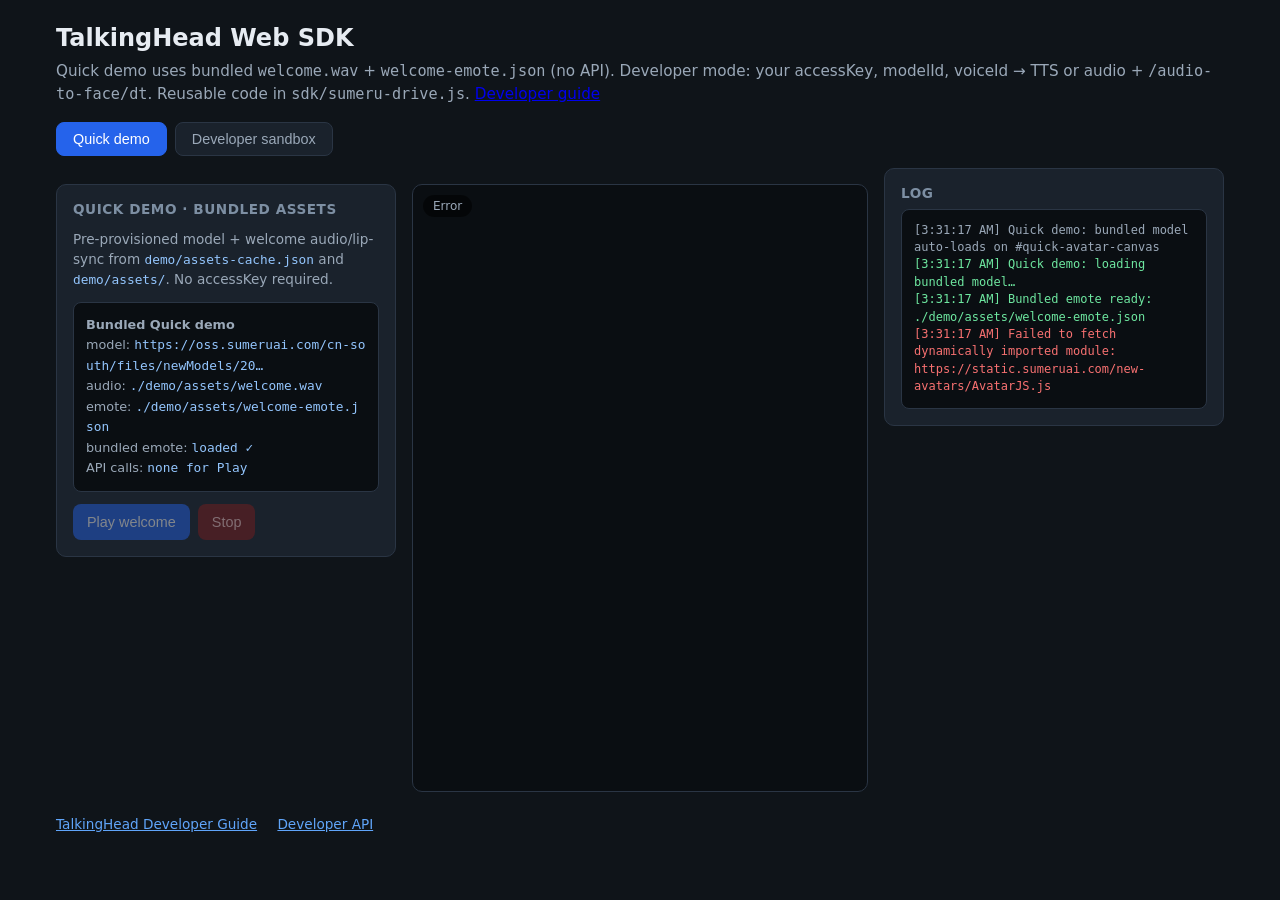
==== index.html @ 6d48dd6c "更新SDK" ====
<!DOCTYPE html>
<html lang="en">
  <head>
    <meta charset="UTF-8" />
    <meta name="viewport" content="width=device-width, initial-scale=1.0" />
    <title>TalkingHead Web SDK — Demo</title>
    <link rel="stylesheet" href="./demo/demo.css" />
  </head>
  <body>
    <div class="page is-quick" id="page-root">
      <header class="page__header">
        <h1>TalkingHead Web SDK</h1>
        <p>
          Quick demo uses bundled <code>welcome.wav</code> +
          <code>welcome-emote.json</code> (no API). Developer mode: your
          accessKey, modelId, voiceId → TTS or audio +
          <code>/audio-to-face/dt</code>. Reusable code in
          <code>sdk/sumeru-drive.js</code>.
          <a href="./docs/TalkingHead-Developer-Guide.md">Developer guide</a>
        </p>
      </header>

      <div class="mode-tabs" role="tablist">
        <button
          type="button"
          class="mode-tab is-active"
          id="mode-quick"
          data-mode="quick"
        >
          Quick demo
        </button>
        <button
          type="button"
          class="mode-tab"
          id="mode-developer"
          data-mode="developer"
        >
          Developer sandbox
        </button>
      </div>

      <div class="workspace">
        <div class="workspace__body">
      <!-- Developer sandbox (forms only) -->
      <section
        class="panel mode-panel is-hidden"
        id="panel-developer"
        data-mode="developer"
        autocomplete="off"
      >
        <h2>1 · API &amp; avatar</h2>
        <div class="form-grid">
          <div class="field" style="grid-column: 1 / -1">
            <label for="api-env">API origin</label>
            <input
              id="api-env"
              type="text"
              inputmode="url"
              autocomplete="off"
              autocapitalize="off"
              spellcheck="false"
              placeholder="https://api.sumeruai.us"
            />
            <p class="field-hint">
              Site origin only (no <code>/v1</code>) · e.g.
              <code>https://api.sumeruai.us</code>
            </p>
          </div>
          <div class="field">
            <label for="access-key">accessKey</label>
            <input
              id="access-key"
              type="text"
              autocomplete="off"
              autocapitalize="off"
              spellcheck="false"
              name="sumeru-dev-access-key"
              placeholder="YOUR_ACCESS_KEY"
            />
            <p class="field-hint">Developer console · used with secretKey</p>
          </div>
          <div class="field">
            <label for="secret-key">secretKey</label>
            <input
              id="secret-key"
              type="password"
              autocomplete="new-password"
              autocapitalize="off"
              spellcheck="false"
              name="sumeru-dev-secret-key"
              placeholder="YOUR_SECRET_KEY"
            />
            <p class="field-hint">Developer console · do not commit</p>
          </div>
          <div class="field">
            <label for="access-token">accessToken</label>
            <input
              id="access-token"
              type="text"
              autocomplete="off"
              autocapitalize="off"
              spellcheck="false"
              name="sumeru-dev-access-token"
              placeholder="Optional — filled after Get accessToken"
            />
            <p class="field-hint">
              <code>POST /v1/access/auth</code> → <code>data.accessToken</code>
            </p>
          </div>
          <div class="field">
            <label for="model-id">modelId</label>
            <input
              id="model-id"
              type="text"
              autocomplete="off"
              autocapitalize="off"
              spellcheck="false"
              name="sumeru-dev-model-id"
              placeholder="e.g. 22086744553208107008"
            />
            <p class="field-hint">
              Required for <code>/audio-to-face/dt</code> · from Studio or
              <code>GET /v1/avatars/models/{modelId}</code>
            </p>
          </div>
          <div class="field">
            <label for="voice-id">voiceId</label>
            <input
              id="voice-id"
              type="text"
              autocomplete="off"
              autocapitalize="off"
              spellcheck="false"
              name="sumeru-dev-voice-id"
              placeholder="e.g. 1463380813701120"
            />
            <p class="field-hint">
              Clone voice for TTS · <code>POST /v1/tts</code> with
              <code>voiceId</code>
            </p>
          </div>
          <div class="field" style="grid-column: 1 / -1">
            <label for="model-url">downloadLink (AvatarJS modelUrl)</label>
            <textarea
              id="model-url"
              rows="2"
              autocomplete="off"
              autocapitalize="off"
              spellcheck="false"
              name="sumeru-dev-model-url"
              placeholder="https://oss.sumeruai.com/.../newModels/.../dt/..."
            ></textarea>
            <p class="field-hint">
              <code>GET /v1/avatars/models/{modelId}</code> →
              <code>downloadLink</code> · or paste from Mugen3D Studio
            </p>
          </div>
        </div>
        <div class="btn-row">
          <button type="button" class="btn btn-secondary" id="btn-auth">
            Get accessToken
          </button>
          <button type="button" class="btn btn-primary" id="btn-load-model">
            Load model
          </button>
        </div>

        <h2 style="margin-top: 20px">2 · Drive lip-sync</h2>
        <p class="panel-desc">
          Same helpers as <code>sdk/sumeru-drive.js</code> — copy into your app.
        </p>
        <div class="form-grid">
          <div class="field" style="grid-column: 1 / -1">
            <label for="drive-text">Script (text → TTS → /dt)</label>
            <textarea
              id="drive-text"
              rows="4"
              autocomplete="off"
              autocapitalize="off"
              spellcheck="false"
              name="sumeru-dev-drive-text"
              placeholder="Enter text for TTS, then lip-sync and play"
            ></textarea>
          </div>
        </div>
        <div class="btn-row">
          <button
            type="button"
            class="btn btn-primary"
            id="btn-drive-text"
            disabled
          >
            Text → TTS + /dt + Play
          </button>
        </div>
        <label class="file-input">
          Audio file (audio → /dt)
          <input id="audio-file" type="file" accept="audio/*,.wav" />
        </label>
        <p class="field-hint" id="audio-file-hint">
          Select WAV/audio, then click <strong>Audio → /dt + Play</strong>.
        </p>
        <div class="btn-row">
          <button
            type="button"
            class="btn btn-secondary"
            id="btn-drive-audio"
            disabled
          >
            Audio → /dt + Play
          </button>
          <button type="button" class="btn btn-danger" id="btn-dev-stop" disabled>
            Stop
          </button>
        </div>
        <p class="controls-note">
          Load model first. Badge (<code>Loading…</code> / <code>Ready</code> /
          <code>Playing %</code>) syncs with the Log panel.
        </p>
      </section>

      <div class="demo-main" id="demo-main">
        <section
          class="panel quick-panel mode-panel"
          id="panel-quick"
          data-mode="quick"
        >
          <h2>Quick demo · bundled assets</h2>
          <p class="panel-desc">
            Pre-provisioned model + welcome audio/lip-sync from
            <code>demo/assets-cache.json</code> and <code>demo/assets/</code>.
            No accessKey required.
          </p>
          <div class="cache-panel" id="quick-status"></div>
          <div class="btn-row">
            <button type="button" class="btn btn-primary" id="btn-quick-play" disabled>
              Play welcome
            </button>
            <button
              type="button"
              class="btn btn-danger"
              id="btn-quick-stop"
              disabled
            >
              Stop
            </button>
          </div>
        </section>

        <section class="stage-wrap" id="quick-stage-wrap">
          <span class="stage-badge" id="quick-stage-badge">Loading…</span>
          <canvas id="quick-avatar-canvas"></canvas>
        </section>

        <section class="stage-wrap is-empty" id="dev-stage-wrap">
          <span class="stage-badge" id="dev-stage-badge" hidden>Idle</span>
        </section>
      </div>
        </div>

        <aside class="panel log-panel" aria-label="Activity log">
          <h2>Log</h2>
          <div class="log" id="log"></div>
        </aside>
      </div>

      <footer class="footer-links">
        <a href="./docs/TalkingHead-Developer-Guide.md"
          >TalkingHead Developer Guide</a
        >
        <a
          href="https://api.sumeruai.us"
          target="_blank"
          rel="noopener noreferrer"
          >Developer API</a
        >
      </footer>
    </div>

    <script type="module" src="./demo/demo.js"></script>
  </body>
</html>
---- demo/demo.css ----
*,
*::before,
*::after {
  box-sizing: border-box;
}

body {
  margin: 0;
  font-family: system-ui, -apple-system, "Segoe UI", Roboto, sans-serif;
  background: #0f1419;
  color: #e7ecf2;
  min-height: 100vh;
}

.page {
  max-width: 1200px;
  margin: 0 auto;
  padding: 24px 16px 48px;
}

.page__header h1 {
  margin: 0 0 8px;
  font-size: 1.5rem;
  font-weight: 600;
}

.page__header p {
  margin: 0;
  color: #9aa8b8;
  font-size: 0.95rem;
  line-height: 1.5;
}

.panel {
  margin-top: 20px;
  padding: 16px;
  background: #1a222c;
  border: 1px solid #2a3544;
  border-radius: 10px;
}

.panel h2 {
  margin: 0 0 12px;
  font-size: 0.85rem;
  font-weight: 600;
  text-transform: uppercase;
  letter-spacing: 0.04em;
  color: #7d8fa3;
}

.form-grid {
  display: grid;
  gap: 12px;
}

@media (min-width: 720px) {
  .form-grid {
    grid-template-columns: 1fr 1fr;
  }
}

.field label {
  display: block;
  margin-bottom: 4px;
  font-size: 0.8rem;
  color: #9aa8b8;
}

.field-hint {
  margin: 4px 0 0;
  font-size: 0.72rem;
  line-height: 1.45;
  color: #6b7c8f;
}

.field-hint code {
  color: #7dd3fc;
  font-size: 0.7rem;
}

.btn-row {
  margin-top: 12px;
  display: flex;
  gap: 8px;
  flex-wrap: wrap;
}

.controls-note {
  margin: 0;
  font-size: 0.8rem;
  color: #7d8fa3;
  line-height: 1.4;
}

.mode-tabs {
  display: flex;
  gap: 8px;
  margin-top: 16px;
}

.mode-tab {
  padding: 8px 16px;
  border: 1px solid #2a3544;
  border-radius: 8px;
  background: #1a222c;
  color: #9aa8b8;
  font-size: 0.9rem;
  cursor: pointer;
}

.mode-tab.is-active {
  background: #2563eb;
  border-color: #2563eb;
  color: #fff;
}

.mode-panel.is-hidden {
  display: none;
}

.panel-desc {
  margin: 0 0 12px;
  font-size: 0.85rem;
  color: #9aa8b8;
  line-height: 1.5;
}

.panel-desc code {
  color: #93c5fd;
  font-size: 0.8rem;
}

.field input,
.field textarea,
.field select {
  width: 100%;
  padding: 8px 10px;
  border: 1px solid #2a3544;
  border-radius: 6px;
  background: #0f1419;
  color: #e7ecf2;
  font-size: 0.9rem;
}

.field textarea {
  min-height: 56px;
  resize: vertical;
  font-family: ui-monospace, monospace;
  font-size: 0.75rem;
}

.layout {
  display: grid;
  gap: 16px;
  margin-top: 16px;
}

.demo-main {
  display: grid;
  gap: 16px;
  margin-top: 16px;
  align-items: start;
}

.workspace {
  display: grid;
  gap: 16px;
  margin-top: 12px;
  align-items: start;
}

.workspace__body {
  min-width: 0;
}

.log-panel {
  margin-top: 0;
}

.log-panel h2 {
  margin-bottom: 8px;
}

.log-panel .log {
  margin-top: 0;
  min-height: 120px;
  max-height: min(280px, 40vh);
}

@media (min-width: 900px) {
  .workspace {
    grid-template-columns: minmax(0, 1fr) minmax(280px, 340px);
  }

  .log-panel {
    position: sticky;
    top: 12px;
    max-height: calc(100vh - 24px);
    display: flex;
    flex-direction: column;
  }

  .log-panel .log {
    flex: 1;
    min-height: 200px;
    max-height: calc(100vh - 88px);
  }
}

@media (max-width: 899px) {
  .workspace {
    grid-template-columns: 1fr;
  }

  .log-panel {
    order: -1;
  }
}

/* Quick: bundled assets (left) · avatar (right) */
.page.is-quick .demo-main {
  grid-template-columns: minmax(260px, 340px) minmax(280px, 1fr);
}

.page.is-quick .quick-panel {
  margin-top: 0;
}

.page.is-quick .stage-wrap {
  justify-self: end;
  width: min(var(--stage-width), 100%);
  max-height: min(var(--stage-height), calc(100vh - 220px));
}

/* Developer: avatar (left) · form (right) */
.page.is-developer .demo-main {
  grid-template-columns: minmax(280px, 1fr) minmax(260px, 320px);
}

.page.is-developer .stage-wrap {
  width: min(var(--stage-width), 100%);
  max-height: min(var(--stage-height), calc(100vh - 280px));
}

.page.is-developer .quick-panel {
  display: none !important;
}

@media (max-width: 799px) {
  .page.is-quick .demo-main,
  .page.is-developer .demo-main {
    grid-template-columns: 1fr;
  }

  .stage-wrap {
    width: min(var(--stage-width), 100%);
    max-height: min(var(--stage-height), 72vh);
    margin-inline: auto;
  }
}

@media (min-width: 800px) and (max-width: 1199px) {
  .stage-wrap {
    width: min(var(--stage-width), 100%);
  }
}

@media (min-width: 800px) {
  .layout {
    grid-template-columns: 1fr 320px;
  }
}

.page.is-quick #dev-stage-wrap {
  display: none !important;
}

.page.is-developer #quick-stage-wrap {
  display: none !important;
}

.page.is-developer #dev-stage-wrap.is-empty {
  display: none;
}

#dev-stage-wrap.is-empty .stage-badge {
  display: none;
}

.stage-wrap {
  --stage-width: 600px;
  --stage-height: 800px;
  position: relative;
  width: min(var(--stage-width), 100%);
  max-width: var(--stage-width);
  aspect-ratio: 600 / 800;
  height: auto;
  max-height: min(var(--stage-height), calc(100vh - 12rem));
  background: #0a0e12;
  border-radius: 10px;
  overflow: hidden;
  border: 1px solid #2a3544;
  min-width: 0;
  margin-inline: auto;
}

.stage-wrap canvas {
  display: block;
  width: 100%;
  height: 100%;
  object-fit: contain;
}

.stage-badge {
  position: absolute;
  top: 10px;
  left: 10px;
  padding: 4px 10px;
  border-radius: 999px;
  font-size: 0.75rem;
  background: rgba(0, 0, 0, 0.55);
  color: #9aa8b8;
}

.stage-badge.is-ready {
  color: #6ee7a0;
}

.controls {
  display: flex;
  flex-direction: column;
  gap: 10px;
}

.btn {
  padding: 10px 14px;
  border: none;
  border-radius: 8px;
  font-size: 0.9rem;
  font-weight: 500;
  cursor: pointer;
  transition: opacity 0.15s;
}

.btn:disabled {
  opacity: 0.45;
  cursor: not-allowed;
}

.btn-primary {
  background: #2563eb;
  color: #fff;
}

.btn-secondary {
  background: #2a3544;
  color: #e7ecf2;
}

.btn-danger {
  background: #7f1d1d;
  color: #fecaca;
}

.file-input {
  font-size: 0.85rem;
  color: #9aa8b8;
}

.log {
  padding: 12px;
  overflow: auto;
  background: #0a0e12;
  border: 1px solid #2a3544;
  border-radius: 8px;
  font-family: ui-monospace, monospace;
  font-size: 0.75rem;
  line-height: 1.45;
  white-space: pre-wrap;
  color: #9aa8b8;
}

.log .ok {
  color: #6ee7a0;
}

.log .err {
  color: #f87171;
}

.footer-links {
  margin-top: 24px;
  font-size: 0.85rem;
}

.cache-panel {
  margin-top: 12px;
  padding: 12px;
  background: #0a0e12;
  border: 1px solid #2a3544;
  border-radius: 8px;
  font-size: 0.8rem;
  line-height: 1.6;
  color: #9aa8b8;
}

.cache-panel code {
  color: #93c5fd;
  word-break: break-all;
}

.footer-links a {
  color: #60a5fa;
  margin-right: 16px;
}
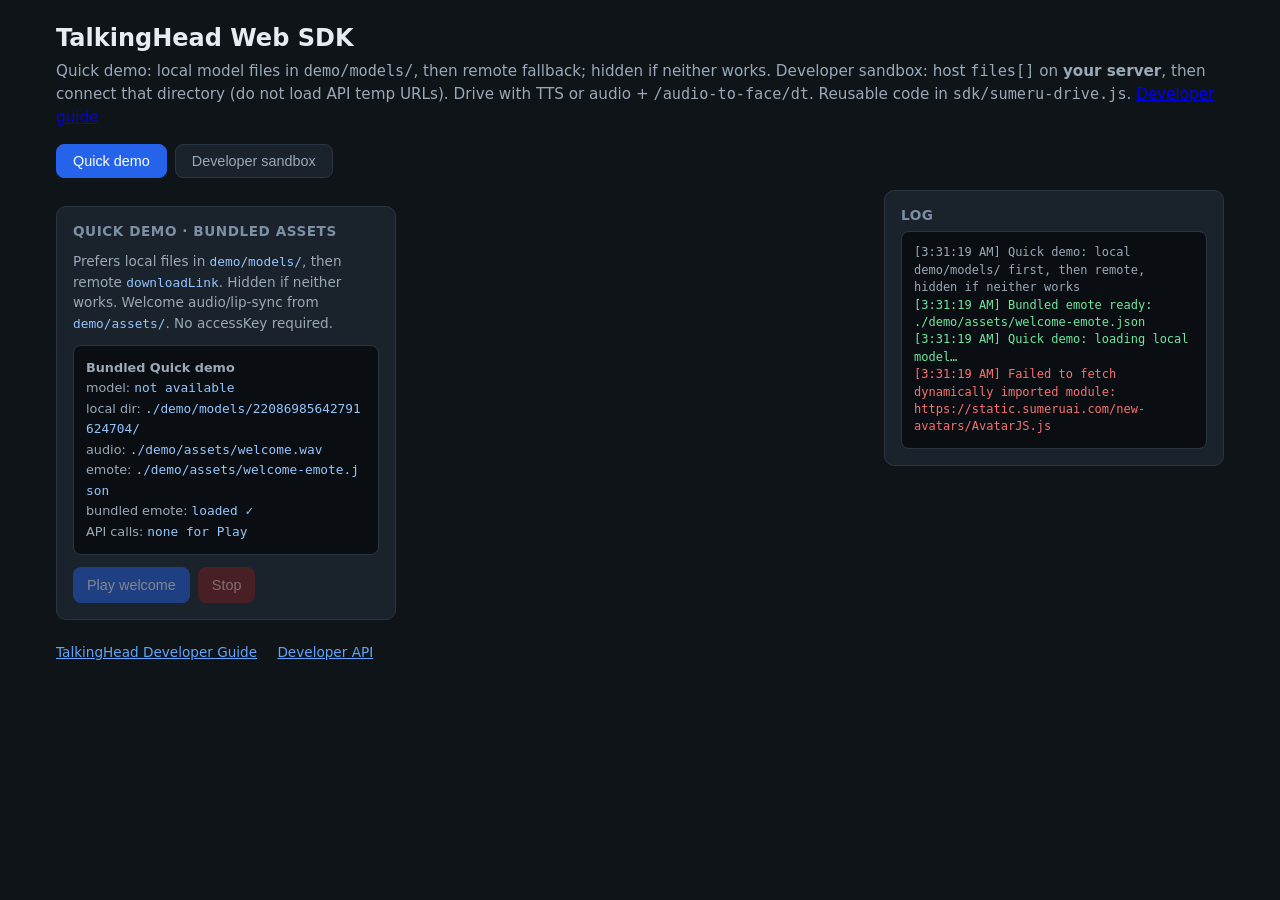
==== commit 83458013: "更新示例" ====
--- a/index.html
+++ b/index.html
@@ -11,9 +11,10 @@
       <header class="page__header">
         <h1>TalkingHead Web SDK</h1>
         <p>
-          Quick demo uses bundled <code>welcome.wav</code> +
-          <code>welcome-emote.json</code> (no API). Developer mode: your
-          accessKey, modelId, voiceId → TTS or audio +
+          Quick demo: local model files in <code>demo/models/</code>, then remote
+          fallback; hidden if neither works. Developer sandbox: host
+          <code>files[]</code> on <strong>your server</strong>, then connect that
+          directory (do not load API temp URLs). Drive with TTS or audio +
           <code>/audio-to-face/dt</code>. Reusable code in
           <code>sdk/sumeru-drive.js</code>.
           <a href="./docs/TalkingHead-Developer-Guide.md">Developer guide</a>
@@ -59,11 +60,12 @@
               autocomplete="off"
               autocapitalize="off"
               spellcheck="false"
-              placeholder="https://api.sumeruai.us"
-            />
-            <p class="field-hint">
-              Site origin only (no <code>/v1</code>) · e.g.
-              <code>https://api.sumeruai.us</code>
+              placeholder="https://overseas.sumeruai.com"
+            />
+            <p class="field-hint">
+              Gateway origin only (no <code>/v1</code>). Token:
+              <code>POST /v1/access/auth</code> on
+              <code>https://overseas.sumeruai.com</code>
             </p>
           </div>
           <div class="field">
@@ -120,7 +122,8 @@
             />
             <p class="field-hint">
               Required for <code>/audio-to-face/dt</code> · from Studio or
-              <code>GET /v1/avatars/models/{modelId}</code>
+              <code>GET /v1/avatars/models/{modelId}</code>. Poll that GET to
+              download <code>files[]</code> onto your server.
             </p>
           </div>
           <div class="field">
@@ -140,7 +143,7 @@
             </p>
           </div>
           <div class="field" style="grid-column: 1 / -1">
-            <label for="model-url">downloadLink (AvatarJS modelUrl)</label>
+            <label for="model-url">Model directory (your server)</label>
             <textarea
               id="model-url"
               rows="2"
@@ -148,17 +151,36 @@
               autocapitalize="off"
               spellcheck="false"
               name="sumeru-dev-model-url"
-              placeholder="https://oss.sumeruai.com/.../newModels/.../dt/..."
+              placeholder="https://cdn.your-company.com/talkinghead/mdl_xxx/"
             ></textarea>
             <p class="field-hint">
+              Directory <strong>you</strong> host after downloading
               <code>GET /v1/avatars/models/{modelId}</code> →
-              <code>downloadLink</code> · or paste from Mugen3D Studio
-            </p>
-          </div>
-        </div>
+              <code>files[]</code>. All files must share <strong>the same
+              directory</strong> (AvatarJS loads <code>{modelUrl}{name}</code>;
+              keep original <code>name</code>). Same-origin relative path works
+              too, e.g. <code>./my-model/</code>. Do not paste API
+              <code>downloadLink</code> or <code>files[].url</code> (24h temp).
+              This is <code>createAvatar({ modelUrl })</code>.
+            </p>
+          </div>
+        </div>
+        <label class="file-input">
+          Model files (optional — list names only)
+          <input id="model-files" type="file" multiple />
+        </label>
+        <p class="field-hint" id="model-files-hint">
+          After you download <code>files[]</code>, put them on
+          <strong>your server</strong> (same folder, original names), then paste
+          that directory URL above. Selecting files here does not load the
+          avatar.
+        </p>
         <div class="btn-row">
           <button type="button" class="btn btn-secondary" id="btn-auth">
             Get accessToken
+          </button>
+          <button type="button" class="btn btn-secondary" id="btn-list-files">
+            List API files
           </button>
           <button type="button" class="btn btn-primary" id="btn-load-model">
             Load model
@@ -227,9 +249,10 @@
         >
           <h2>Quick demo · bundled assets</h2>
           <p class="panel-desc">
-            Pre-provisioned model + welcome audio/lip-sync from
-            <code>demo/assets-cache.json</code> and <code>demo/assets/</code>.
-            No accessKey required.
+            Prefers local files in <code>demo/models/</code>, then remote
+            <code>downloadLink</code>. Hidden if neither works. Welcome
+            audio/lip-sync from <code>demo/assets/</code>. No accessKey
+            required.
           </p>
           <div class="cache-panel" id="quick-status"></div>
           <div class="btn-row">
--- a/demo/demo.css
+++ b/demo/demo.css
@@ -279,7 +279,8 @@
   display: none !important;
 }
 
-.page.is-developer #dev-stage-wrap.is-empty {
+.page.is-developer #dev-stage-wrap.is-empty,
+.page.is-quick #quick-stage-wrap.is-empty {
   display: none;
 }
 
@@ -365,6 +366,7 @@
 .file-input {
   font-size: 0.85rem;
   color: #9aa8b8;
+  cursor: pointer;
 }
 
 .log {
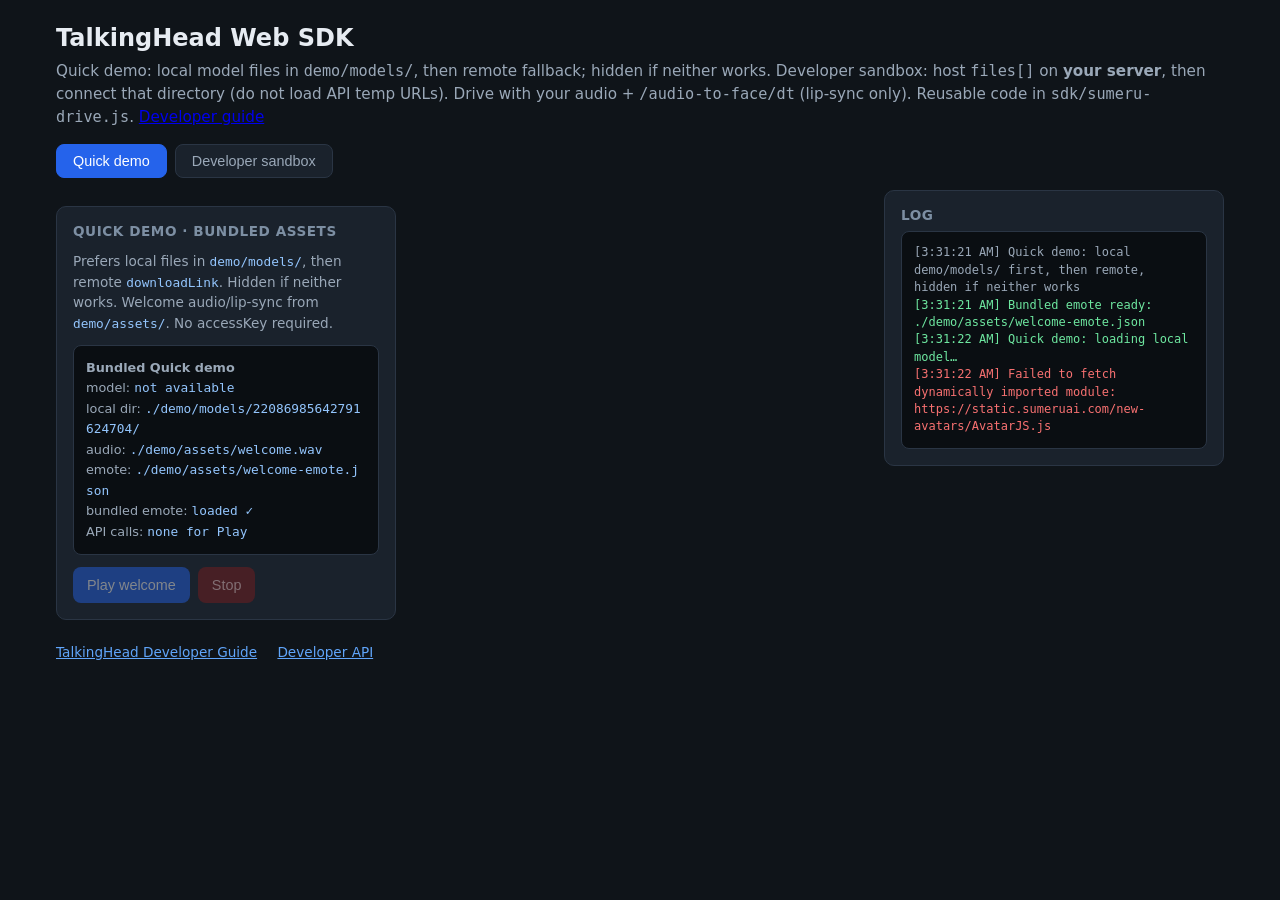
==== commit 7ed13ae4: "更新演示" ====
--- a/index.html
+++ b/index.html
@@ -14,8 +14,8 @@
           Quick demo: local model files in <code>demo/models/</code>, then remote
           fallback; hidden if neither works. Developer sandbox: host
           <code>files[]</code> on <strong>your server</strong>, then connect that
-          directory (do not load API temp URLs). Drive with TTS or audio +
-          <code>/audio-to-face/dt</code>. Reusable code in
+          directory (do not load API temp URLs). Drive with your audio +
+          <code>/audio-to-face/dt</code> (lip-sync only). Reusable code in
           <code>sdk/sumeru-drive.js</code>.
           <a href="./docs/TalkingHead-Developer-Guide.md">Developer guide</a>
         </p>
@@ -126,22 +126,6 @@
               download <code>files[]</code> onto your server.
             </p>
           </div>
-          <div class="field">
-            <label for="voice-id">voiceId</label>
-            <input
-              id="voice-id"
-              type="text"
-              autocomplete="off"
-              autocapitalize="off"
-              spellcheck="false"
-              name="sumeru-dev-voice-id"
-              placeholder="e.g. 1463380813701120"
-            />
-            <p class="field-hint">
-              Clone voice for TTS · <code>POST /v1/tts</code> with
-              <code>voiceId</code>
-            </p>
-          </div>
           <div class="field" style="grid-column: 1 / -1">
             <label for="model-url">Model directory (your server)</label>
             <textarea
@@ -190,31 +174,8 @@
         <h2 style="margin-top: 20px">2 · Drive lip-sync</h2>
         <p class="panel-desc">
           Same helpers as <code>sdk/sumeru-drive.js</code> — copy into your app.
-        </p>
-        <div class="form-grid">
-          <div class="field" style="grid-column: 1 / -1">
-            <label for="drive-text">Script (text → TTS → /dt)</label>
-            <textarea
-              id="drive-text"
-              rows="4"
-              autocomplete="off"
-              autocapitalize="off"
-              spellcheck="false"
-              name="sumeru-dev-drive-text"
-              placeholder="Enter text for TTS, then lip-sync and play"
-            ></textarea>
-          </div>
-        </div>
-        <div class="btn-row">
-          <button
-            type="button"
-            class="btn btn-primary"
-            id="btn-drive-text"
-            disabled
-          >
-            Text → TTS + /dt + Play
-          </button>
-        </div>
+          <code>/dt</code> returns lip-sync only; playback uses the audio you upload.
+        </p>
         <label class="file-input">
           Audio file (audio → /dt)
           <input id="audio-file" type="file" accept="audio/*,.wav" />
@@ -225,7 +186,7 @@
         <div class="btn-row">
           <button
             type="button"
-            class="btn btn-secondary"
+            class="btn btn-primary"
             id="btn-drive-audio"
             disabled
           >
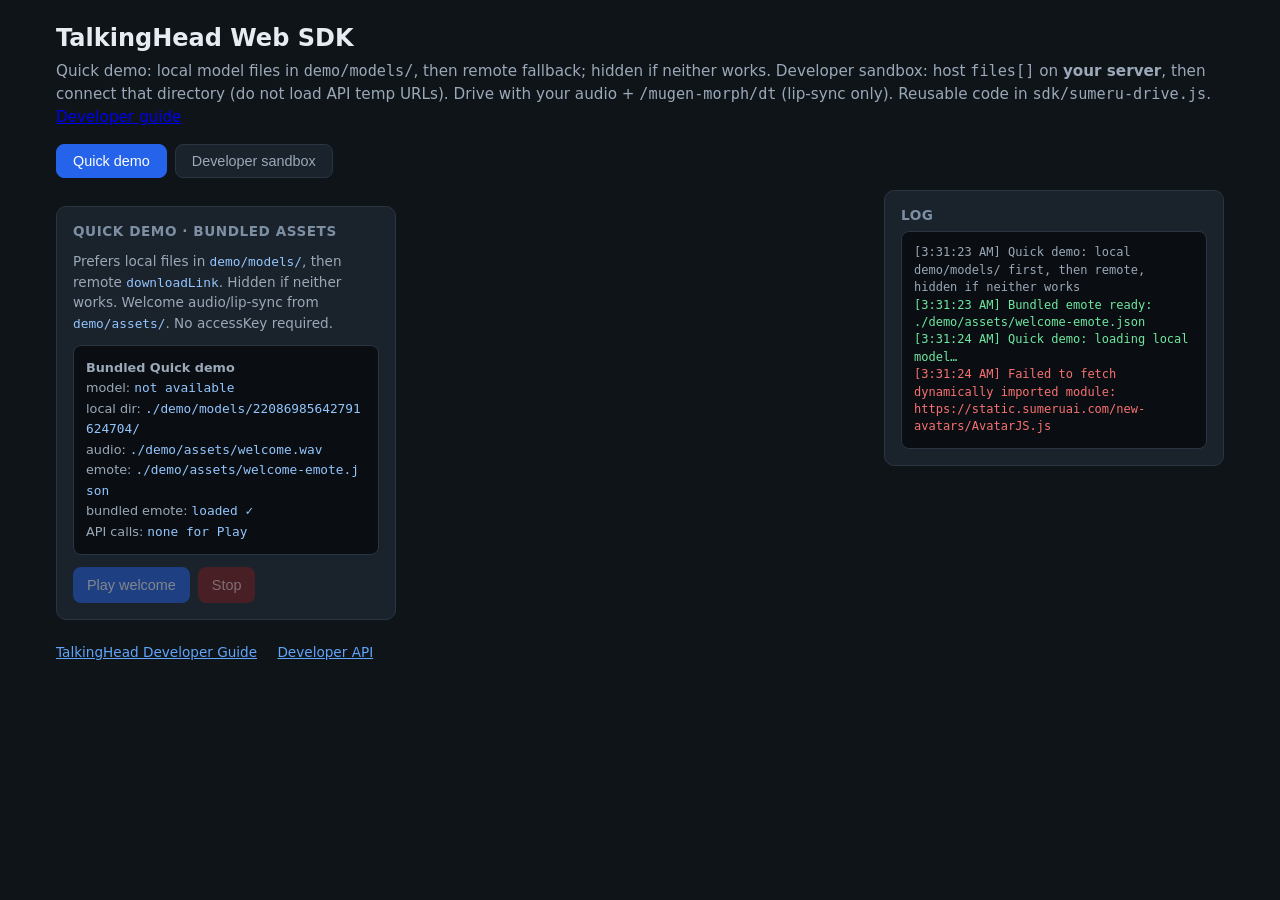
==== commit 6c5d62e9: "更新最新请求连接" ====
--- a/index.html
+++ b/index.html
@@ -15,7 +15,7 @@
           fallback; hidden if neither works. Developer sandbox: host
           <code>files[]</code> on <strong>your server</strong>, then connect that
           directory (do not load API temp URLs). Drive with your audio +
-          <code>/audio-to-face/dt</code> (lip-sync only). Reusable code in
+          <code>/mugen-morph/dt</code> (lip-sync only). Reusable code in
           <code>sdk/sumeru-drive.js</code>.
           <a href="./docs/TalkingHead-Developer-Guide.md">Developer guide</a>
         </p>
@@ -60,12 +60,11 @@
               autocomplete="off"
               autocapitalize="off"
               spellcheck="false"
-              placeholder="https://overseas.sumeruai.com"
-            />
-            <p class="field-hint">
-              Gateway origin only (no <code>/v1</code>). Token:
-              <code>POST /v1/access/auth</code> on
-              <code>https://overseas.sumeruai.com</code>
+              placeholder="https://api.mugen3d.ai"
+            />
+            <p class="field-hint">
+              Gateway origin or <code>/v1</code> base URL. Token:
+              <code>POST /v1/access/auth</code> on the selected gateway.
             </p>
           </div>
           <div class="field">
@@ -121,7 +120,7 @@
               placeholder="e.g. 22086744553208107008"
             />
             <p class="field-hint">
-              Required for <code>/audio-to-face/dt</code> · from Studio or
+              Required for <code>/mugen-morph/dt</code> · from Studio or
               <code>GET /v1/avatars/models/{modelId}</code>. Poll that GET to
               download <code>files[]</code> onto your server.
             </p>
@@ -253,7 +252,7 @@
           >TalkingHead Developer Guide</a
         >
         <a
-          href="https://api.sumeruai.us"
+          href="https://mugen3d.ai/api/developers/docs-api"
           target="_blank"
           rel="noopener noreferrer"
           >Developer API</a
